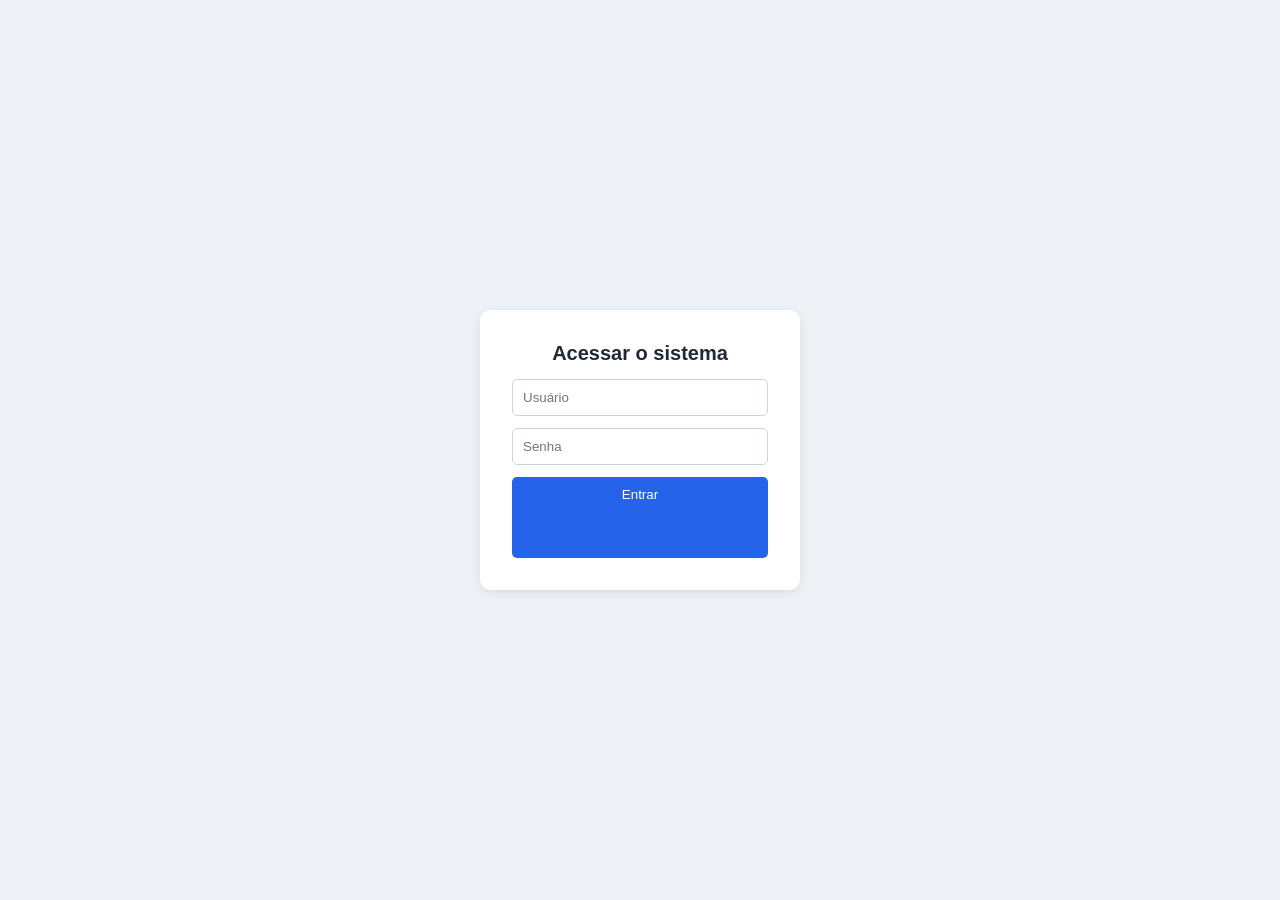
==== index.html @ c1d9d39d "Estrutura inicial do projeto" ====
<!DOCTYPE html>
<html lang="pt-BR">
<head>
  <meta charset="UTF-8">
  <meta name="viewport" content="width=device-width, initial-scale=1.0">
  <title>Login - Projeto Fatec</title>
  <link rel="stylesheet" href="style.css">
</head>
<body>
  <main class="card">
    <h1>Acessar o sistema</h1>
    <form id="loginForm">
      <input type="text" id="usuario" placeholder="Usuário">
      <input type="password" id="senha" placeholder="Senha">
      <button type="submit">Entrar
    </form>
    <p id="mensagem" class="erro"></p>
  </main>
</body>
</html>
---- style.css ----
* { box-sizing: border-box; }

body {
  font-family: Arial, sans-serif;
  background-color: #eef2f7;
  color: #1f2937;
  display: flex;
  justify-content: center;
  align-items: center;
  min-height: 100vh;
  margin: 0;
}

.card {
  background-color: #ffffff;
  padding: 32px;
  border-radius: 10px;
  box-shadow: 0 2px 10px rgba(0,0,0,0.1);
  width: 320px;
  text-align: center;
}

h1 { font-size: 20px; margin-top: 0; }

input {
  width: 100%;
  padding: 10px;
  margin-bottom: 12px;
  border: 1px solid #cbd5e1;
  border-radius: 5px;
}

button {
  width: 100%;
  padding: 10px;
  background-color: #2563eb;
  color: white;
  border: none;
  border-radius: 5px;
  cursor: pointer;
}

button:hover { background-color: #1d4ed8; }

.erro { color: #b91c1c; font-size: 14px; min-height: 18px; }
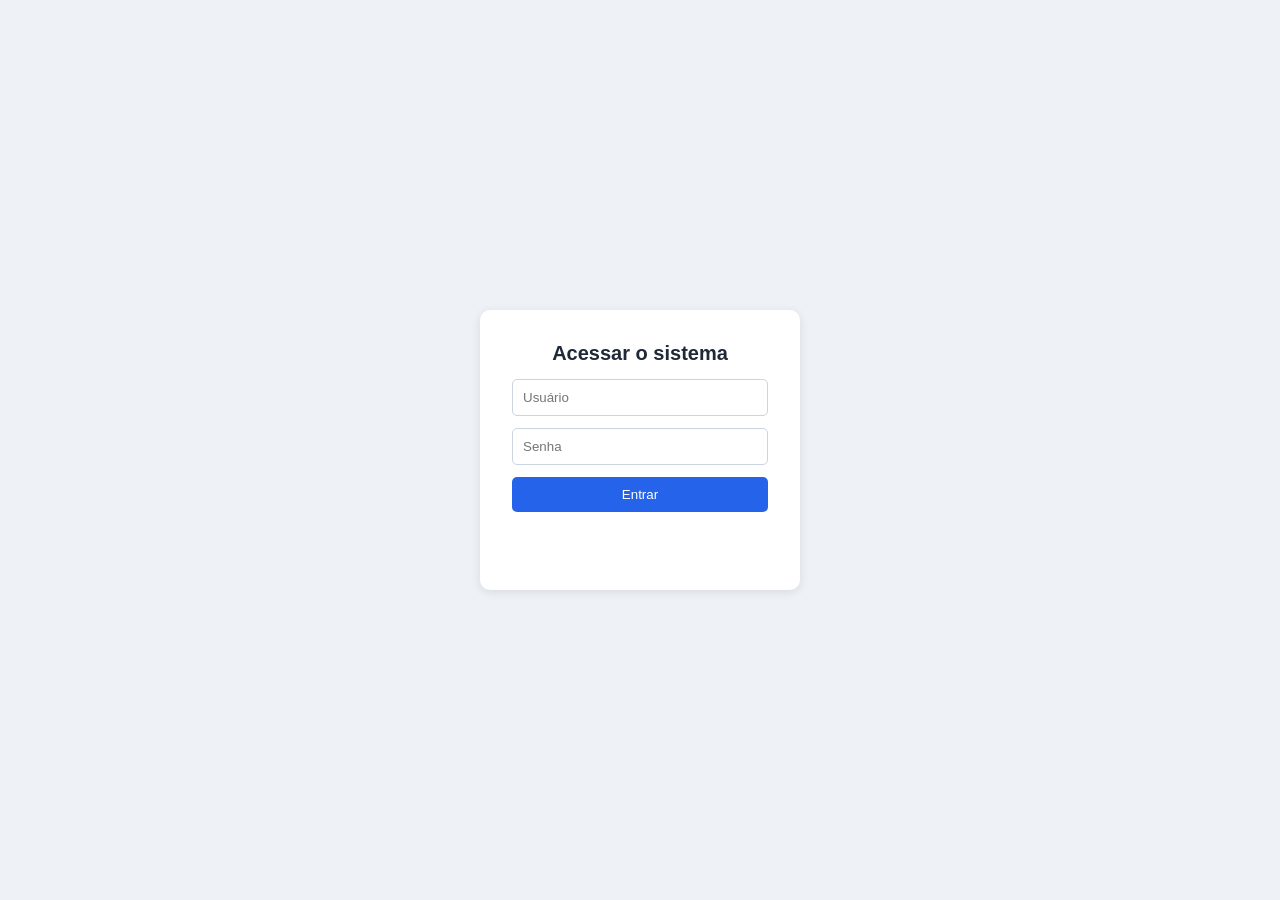
==== commit 94aab222: "Correção: tag button sem fechamento no index.html" ====
--- a/index.html
+++ b/index.html
@@ -12,9 +12,10 @@
     <form id="loginForm">
       <input type="text" id="usuario" placeholder="Usuário">
       <input type="password" id="senha" placeholder="Senha">
-      <button type="submit">Entrar
+      <button type="submit">Entrar</button>
     </form>
     <p id="mensagem" class="erro"></p>
   </main>
+  <script src="script.js"></script>
 </body>
 </html>
